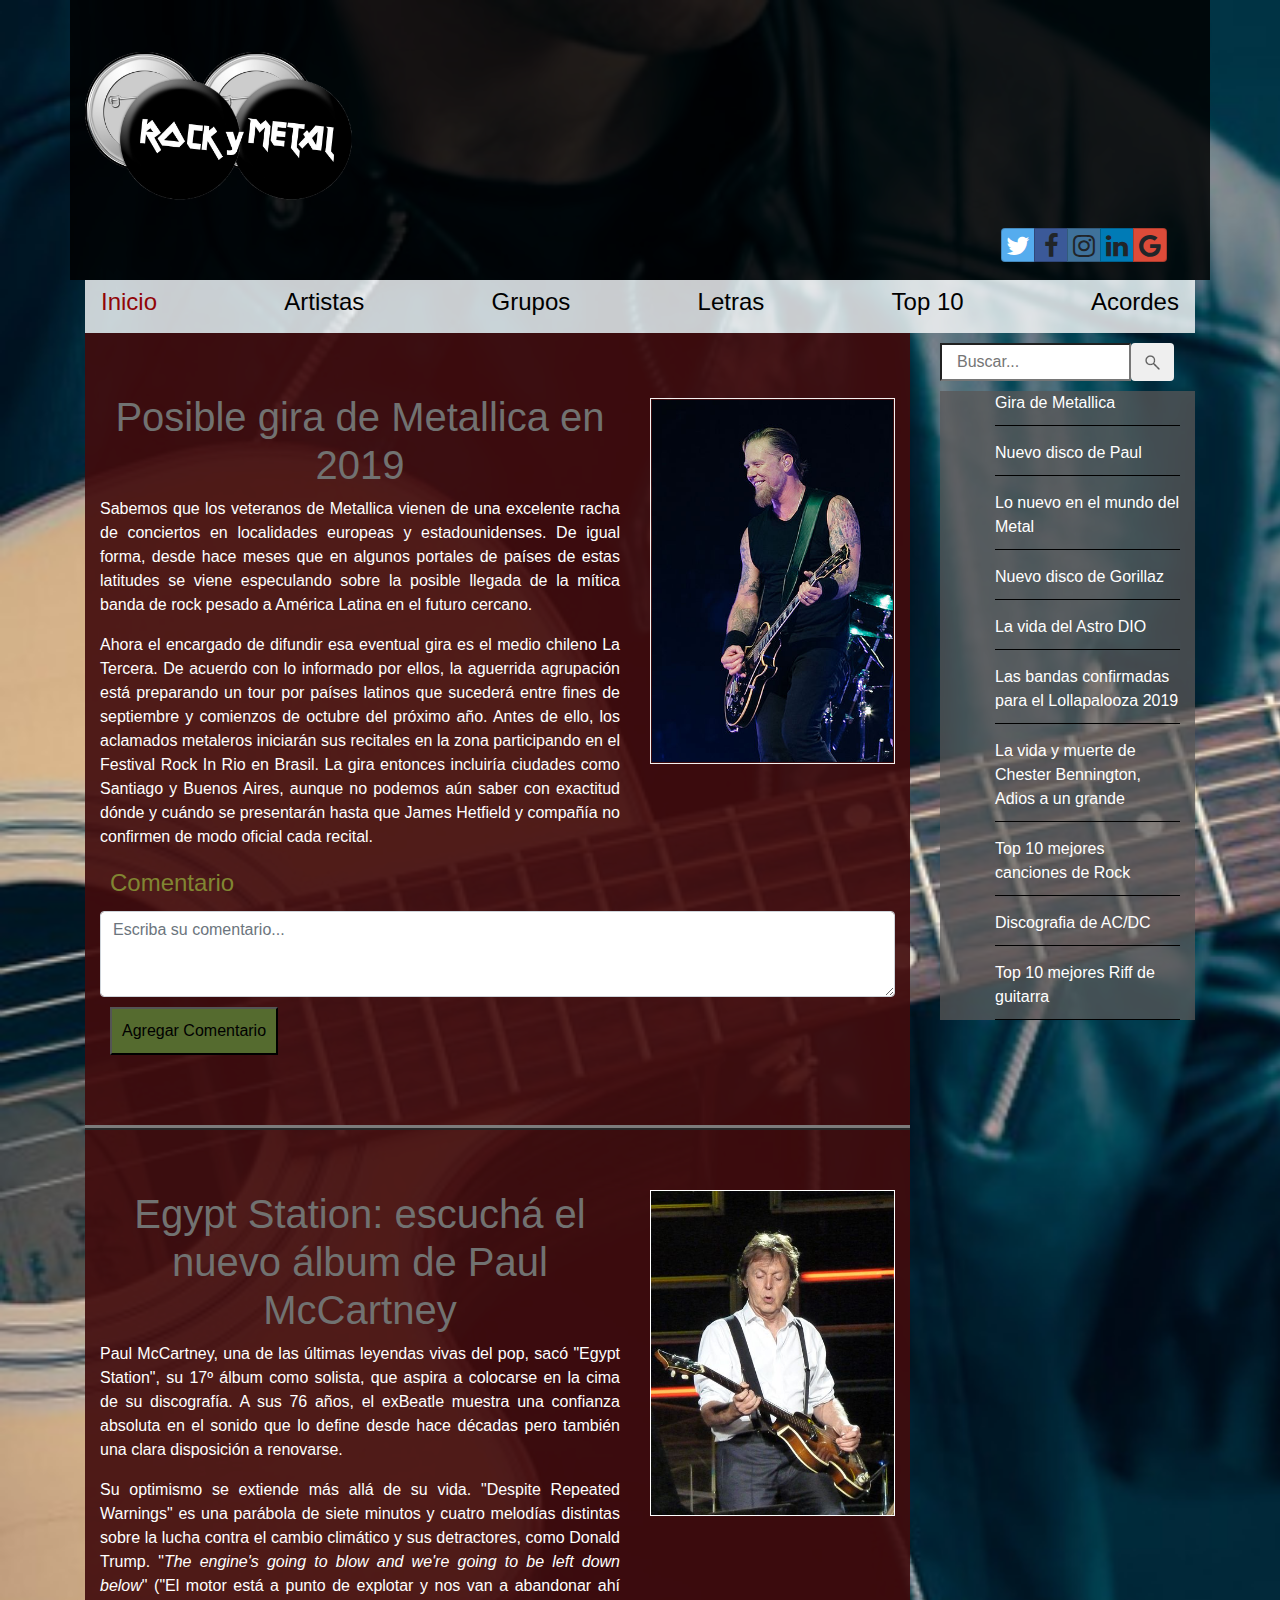
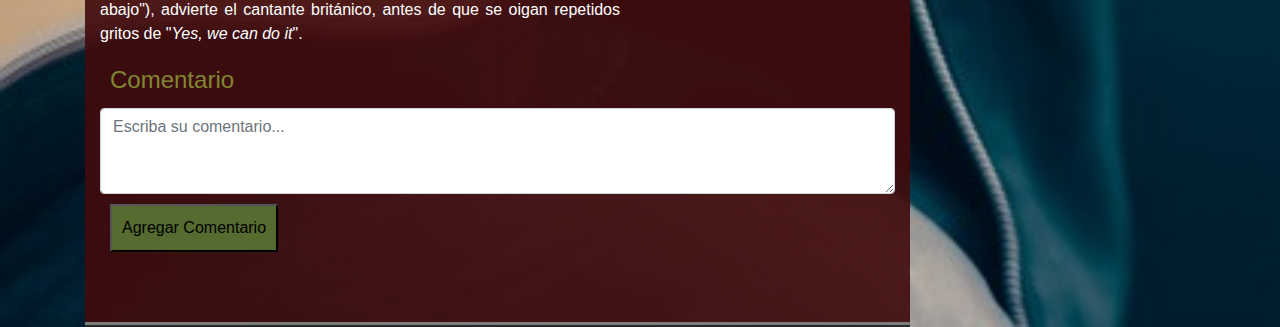
==== Blog musica/index.html @ 7cc9f30c "blog musica ready" ====
<!doctype html>
<html>
<head>
<meta charset="utf-8">
<meta name="viewport" content="width=device-width, initial-scale=1, shrink-to-fit=no">
<title>Blog de Música</title>
<link href="bootstrap/css/bootstrap.min.css" rel="stylesheet">
<link rel="stylesheet" href="bootstrap/css/miestilo.css">
<link rel="stylesheet" href="bootstrap/css/font-awesome.css">
<link rel="stylesheet" href="bootstrap/css/bootstrap-social.css">
<link rel="stylesheet" href="bootstrap/css/docs.css">
</head>

<body>
	<header>
		<div class="container">
			<div class="row" id="header">
				<div class="col-lg-4 col-md-5 col-sm-6 col-xs-6">
					<img class="img-responsive img-fluid" width="80%" id="logo" src="image/logo.png" alt="logo" title="logo">
				</div>
				<div id="iconos" class="col-lg-4 offset-lg-4 col-md-4 offset-md-3 col-sm-6 btn-group">
					<a class="btn btn-social-icon btn-twitter" target="_blank" href="https://twitter.com/"><span class="fa fa-twitter"></span></a>
					<a class="btn btn-social-icon btn-facebook"><span class="fa fa-facebook"></span></a>
					<a class="btn btn-social-icon btn-instagram"><span class="fa fa-instagram"></span></a>
					<a class="btn btn-social-icon btn-linkedin"><span class="fa fa-linkedin"></span></a>
				    <a class="btn btn-social-icon btn-google"><span class="fa fa-google"></span></a>
				</div>
			</div>
		</div>
	</header>
	<nav>
		<div class="container">
			<div class="navbar">
				<h4 class="nav-item"><a class="active" href="index.html" style="color: rgba(146,5,7,1.00)">Inicio</a></h4>
				<h4 class="nav-item"><a href="artistas.html">Artistas</a></h4>
				<h4 class="nav-item"><a href="grupos.html">Grupos</a></h4>
				<h4 class="nav-item"><a href="letras.html">Letras</a></h4>
				<h4 class="nav-item"><a href="top10.html">Top 10</a></h4>
				<h4 class="nav-item"><a href="acordes.html">Acordes</a></h4>
			</div>
		</div>
	</nav>
	<section>
		<div class="container">
			<div class="row">
				<div id="contenido" class="col-lg-9 col-md-12 col-sm-12">
					<article id="girametallica" class="container">
						<div class="row">
							<div class="col-lg-8 col-md-6">
								<h1 id="titulogirametallica">Posible gira de Metallica en 2019</h1>
								<p>Sabemos que los veteranos de <strong>Metallica</strong> vienen de una excelente racha de conciertos en localidades europeas y estadounidenses. De igual forma, desde hace meses que en algunos portales de países de estas latitudes se viene especulando sobre la posible llegada de la mítica banda de rock pesado a América Latina en el futuro cercano.</p>
								<p>Ahora el encargado de difundir esa eventual gira es el medio chileno La Tercera. De acuerdo con lo informado por ellos, la aguerrida agrupación está preparando un tour por países latinos que sucederá entre fines de septiembre y comienzos de octubre del próximo año. Antes de ello, los aclamados metaleros iniciarán sus recitales en la zona participando en el Festival Rock In Rio en Brasil. La gira entonces incluiría ciudades como Santiago y Buenos Aires, aunque no podemos aún saber con exactitud dónde y cuándo se presentarán hasta que James Hetfield y compañía no confirmen de modo oficial cada recital.</p>
							</div>
							<div class="col-lg-4 col-md-6">
								<img class="image-responsive" src="image/metallica.jpg" alt="metallica" title="metallica" id="metallica">
							</div>
						</div>
						<div class="row">
							<div class="col-12">
								<form action="" role="article">
								<fieldset>
									<legend id="comentario">Comentario</legend>
									<textarea class="form-control" rows="3" placeholder="Escriba su comentario..."></textarea>
									<input type="submit" value="Agregar Comentario" name="agregarcomment" id="agregarcomment">
								</fieldset>
								</form>
							</div>
						</div>
					</article>
					<article id="egypstation" class="container">
						<div class="row">
							<div class="col-lg-8 col-md-6">
								<h1 id="titulopaul">Egypt Station: escuchá el nuevo álbum de Paul McCartney</h1>
							  <p>Paul McCartney, una de las últimas leyendas vivas del pop, sacó "<strong>Egypt Station</strong>", su 17º álbum como solista, que aspira a colocarse en la cima de su discografía. A sus 76 años, el exBeatle muestra una confianza absoluta en el sonido que lo define desde hace décadas pero también una clara disposición a renovarse.</p>
								<p>Su optimismo se extiende más allá de su vida. "<strong>Despite Repeated Warnings</strong>" es una parábola de siete minutos y cuatro melodías distintas sobre la lucha contra el cambio climático y sus detractores, como Donald Trump. "<em>The engine's going to blow and we're going to be left down below</em>" ("El motor está a punto de explotar y nos van a abandonar ahí abajo"), advierte el cantante británico, antes de que se oigan repetidos gritos de "<em>Yes, we can do it</em>".</p>
							</div>
							<div class="col-lg-4 col-md-6">
								<img class="image-responsive" src="image/paul.jpg" alt="metallica" title="metallica" id="paul">
							</div>
						</div>
						<div class="row">
							<div class="col-12">
								<form action="" role="article">
								<fieldset>
									<legend id="comentario2">Comentario</legend>
									<textarea class="form-control" rows="3" placeholder="Escriba su comentario..."></textarea>
									<input type="submit" value="Agregar Comentario" name="agregarcomment2" id="agregarcomment2">
								</fieldset>
								</form>
							</div>
						</div>
					</article>
				</div>
				<div id="buscador" class="col-lg-3 col-md-6 d-sm-none d-md-block">
					<form class="container"><div class="row"><input type="search" placeholder="Buscar..." class="col-9">
						<button class="btn col-2"><img src="image/lupa.png" id="iconobus" alt="iconobus" title="iconobus"></button></div></form>
					<div id="opciones-de-busqueda" class="col-lg-12 col-md-6 d-sm-none d-md-block">
						<ul>
							<li> <a id="buscar-metallica" href="www.blogmusica/metallica.html">Gira de Metallica</a> </li>
							<li> <a id="buscar-mccarney" href="www.blogmusica/mccarney.html">Nuevo disco de Paul</a> </li>
							<li> <a id="buscar-metal" href="www.blogmusica/lonuevo.html">Lo nuevo en el mundo del Metal</a> </li>
							<li> <a id="buscar-gorillaz" href="www.blogmusica/gorillaz.html">Nuevo disco de Gorillaz</a> </li>
							<li> <a id="buscar-dio" href="www.blogmusica/ronnie.html">La vida del Astro DIO</a> </li>
							<li> <a id="buscar-lolalloza" href="www.blogmusica/lolapalloza.html">Las bandas confirmadas para el Lollapalooza 2019</a> </li>
							<li> <a id="buscar-chester" href="www.blogmusica/chester.html">La vida y muerte de Chester Bennington, Adios a un grande</a> </li>
							<li> <a id="buscar-canciones" href="www.blogmusica/top10.html">Top 10 mejores canciones de Rock</a> </li>
							<li> <a id="buscar-acdc" href="www.blogmusica/acdc.html">Discografia de AC/DC</a> </li>
							<li> <a id="buscar-riff" href="www.blogmusica/riffs.html">Top 10 mejores Riff de guitarra</a> </li>
						</ul>
					</div>
				</div>
			</div>
		</div>
	</section>
</body>
</html>
---- Blog musica/bootstrap/css/miestilo.css ----
@charset "utf-8";
/* CSS Document */

body {
	background-image: url(../../image/fondo.jpg); 
	background-size: cover;
}

#header {
	background-color: rgba(0,0,0,0.83);
}

#iconos {
	margin-top: 20%;
	padding-left: 15%;
}

.navbar {
	height: 10%;
	background-color: rgba(255,255,255,0.79);		
}

a {
	color: black;
}

a:hover {
	color: rgba(182,0,0,1.00);
	text-decoration: none
}

article {
	background-color: rgba(65,11,12,0.91);
	color: black;
}

#titulogirametallica {
	color: rgba(113,114,113,1.00);
	text-align: center;
}
p {
	color: white;
	text-align: justify; 
}

#metallica {
	width: 100%;
	border: thin rgba(255,255,255,0.94) solid;
	margin: 5px 0 0 0;
	padding: 1px;
}

#comentario {
	color: rgba(129,134,50,1.00);
	margin: 10px;
}

#agregarcomment, #agregarcomment2 {
	background-color: darkolivegreen;
	margin: 10px;
	padding: 10px;
}

article {
	padding: 60px 0px;
	border-bottom: thick ridge rgba(124,124,124,1.00);
}

#titulopaul {
	color: rgba(113,114,113,1.00);
	text-align: center;
}

#paul {
	width: 100%;
	border: thin white solid;
}

#comentario2 {
	color: rgba(129,134,50,1.00);
	margin: 10px;
}

#iconobus {
	width: 100%;
}

#buscador {
	margin-top: 10px;
}
#opciones-de-busqueda {
	background-color: rgba(89,87,87,0.75);
	background-size: contain;
	width: 100%;
 }

li {
	margin-top: 10px;
	margin-bottom: 15px;
	padding-bottom: 10px;
	border-bottom: thin rgba(0,0,0,1.00) solid;
}

ul {
	list-style: none;
}

a[id^=buscar] {
	color: white;
}

a[id^=buscar]:hover {
	color: red;
}
---- Blog musica/bootstrap/css/docs.css ----
body{font-weight:300;-webkit-font-smoothing:antialiased}
h2{text-align:center;font-weight:300}
.btn-social-icon{margin-bottom:4px}
.jumbotron{position:relative;font-size:16px;color:#fff;color:rgba(255,255,255,0.75);text-align:center;border-radius:0;padding-bottom:80px;background-image:-webkit-linear-gradient(left, #720e9e 0, #dd4b39 100%);background-image:-o-linear-gradient(left, #720e9e 0, #dd4b39 100%);background-image:linear-gradient(to right, #720e9e 0, #dd4b39 100%);background-repeat:repeat-x;filter:progid:DXImageTransform.Microsoft.gradient(startColorstr='#ff720e9e', endColorstr='#ffdd4b39', GradientType=1)}.jumbotron h1{margin-bottom:15px;font-weight:300;letter-spacing:-1px;color:#fff}
.jumbotron iframe{width:100px !important;height:20px !important;border:none;overflow:hidden;margin:2px}
.jumbotron p a,.jumbotron .jumbotron-links a{font-weight:500;color:#fff}
.jumbotron .jumbotron-links{margin-top:15px;margin-bottom:0;padding-left:0;list-style:none;font-size:14px}.jumbotron .jumbotron-links li{display:inline}
.jumbotron .jumbotron-links li+li{margin-left:20px}
.jumbotron .bottom{position:absolute;bottom:0;left:0;right:0;padding:18px;background-color:rgba(0,0,0,0.2)}
.btn-outline{margin-top:15px;margin-bottom:15px;padding:18px 24px;font-size:inherit;font-weight:500;color:#fff;background-color:transparent;border-color:#fff;border-color:rgba(255,255,255,0.5);transition:all .1s ease-in-out}.btn-outline:hover,.btn-outline:active{color:#720e9e;background-color:#fff;border-color:#fff}
.how-to{padding:20px}.how-to h2{text-align:center}
.how-to li{font-size:21px;line-height:1.7;margin-top:20px}.how-to li p{font-size:16px;color:#555}
.how-to code{font-size:85%;word-wrap:break-word;white-space:normal}
footer{text-align:center;opacity:.8;padding:50px;background-image:-webkit-linear-gradient(left, #dd4b39 0, #720e9e 100%);background-image:-o-linear-gradient(left, #dd4b39 0, #720e9e 100%);background-image:linear-gradient(to right, #dd4b39 0, #720e9e 100%);background-repeat:repeat-x;filter:progid:DXImageTransform.Microsoft.gradient(startColorstr='#ffdd4b39', endColorstr='#ff720e9e', GradientType=1)}footer a{color:#fff}footer a:hover{color:#fff}
.links{margin:0;list-style:none;padding-left:0}.links li{display:inline;padding:0 10px}
.social-class .social-hex{font-family:Monaco,Menlo,Consolas,"Courier New",monospace;font-size:10px;opacity:.3;float:right}
.social-class li{margin-bottom:4px}.social-class li:hover .social-hex{opacity:1}
.social-class li:hover code{background-color:#e8e8ee}
.social-class code{cursor:default}
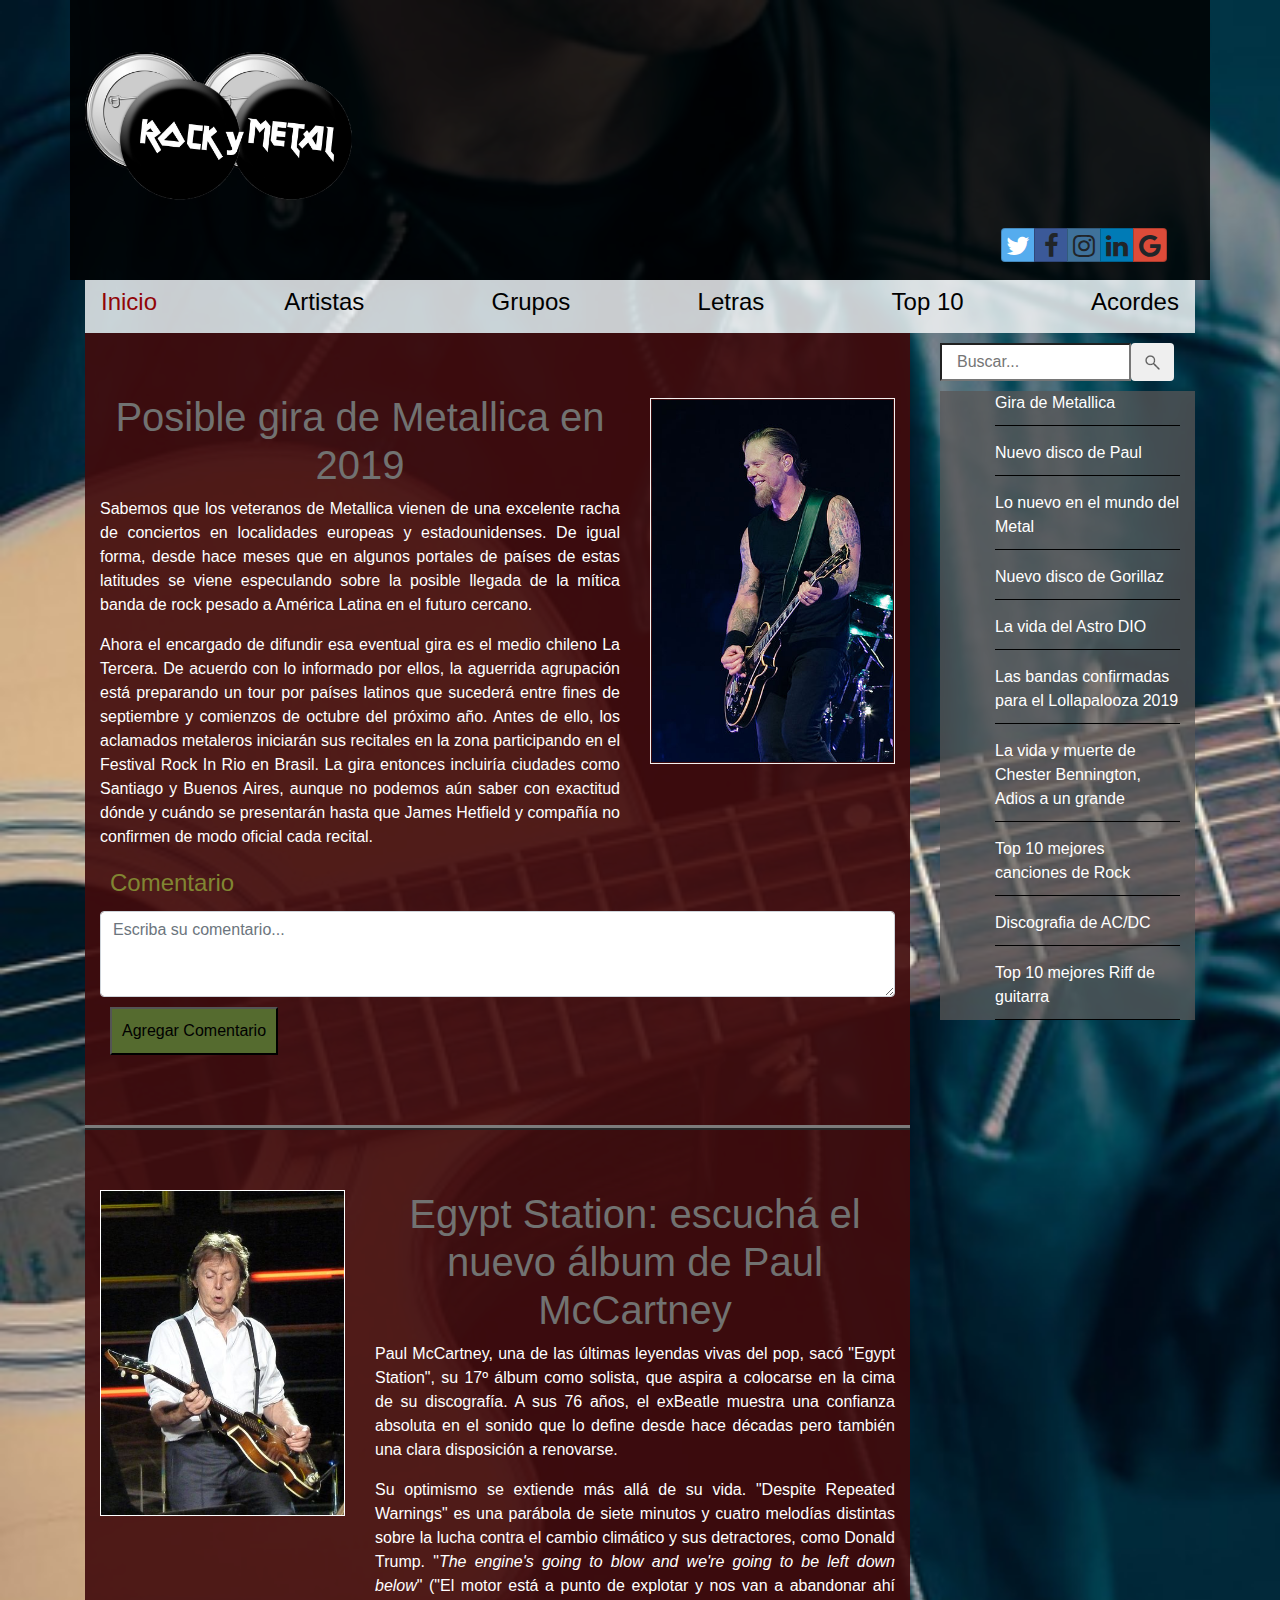
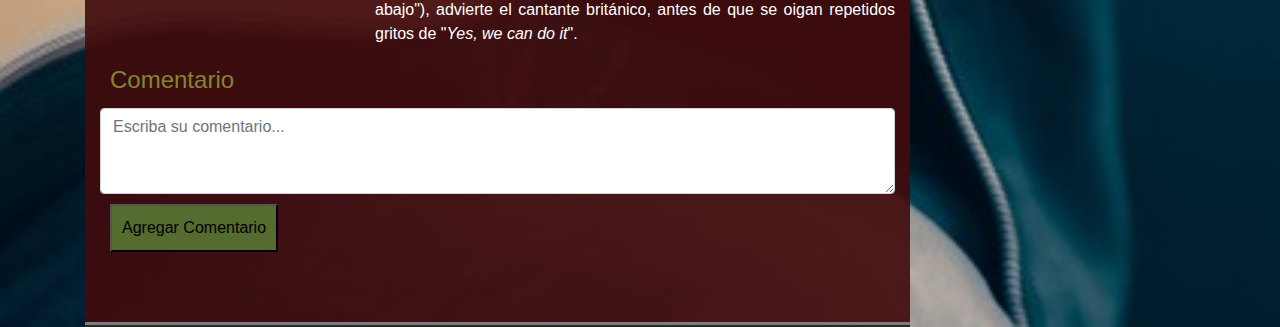
==== commit 10948091: "Blg gastro listo" ====
--- a/Blog musica/index.html
+++ b/Blog musica/index.html
@@ -69,13 +69,13 @@
 					</article>
 					<article id="egypstation" class="container">
 						<div class="row">
+							<div class="col-lg-4 col-md-6">
+								<img class="image-responsive" src="image/paul.jpg" alt="metallica" title="metallica" id="paul">
+							</div>
 							<div class="col-lg-8 col-md-6">
 								<h1 id="titulopaul">Egypt Station: escuchá el nuevo álbum de Paul McCartney</h1>
 							  <p>Paul McCartney, una de las últimas leyendas vivas del pop, sacó "<strong>Egypt Station</strong>", su 17º álbum como solista, que aspira a colocarse en la cima de su discografía. A sus 76 años, el exBeatle muestra una confianza absoluta en el sonido que lo define desde hace décadas pero también una clara disposición a renovarse.</p>
 								<p>Su optimismo se extiende más allá de su vida. "<strong>Despite Repeated Warnings</strong>" es una parábola de siete minutos y cuatro melodías distintas sobre la lucha contra el cambio climático y sus detractores, como Donald Trump. "<em>The engine's going to blow and we're going to be left down below</em>" ("El motor está a punto de explotar y nos van a abandonar ahí abajo"), advierte el cantante británico, antes de que se oigan repetidos gritos de "<em>Yes, we can do it</em>".</p>
-							</div>
-							<div class="col-lg-4 col-md-6">
-								<img class="image-responsive" src="image/paul.jpg" alt="metallica" title="metallica" id="paul">
 							</div>
 						</div>
 						<div class="row">
